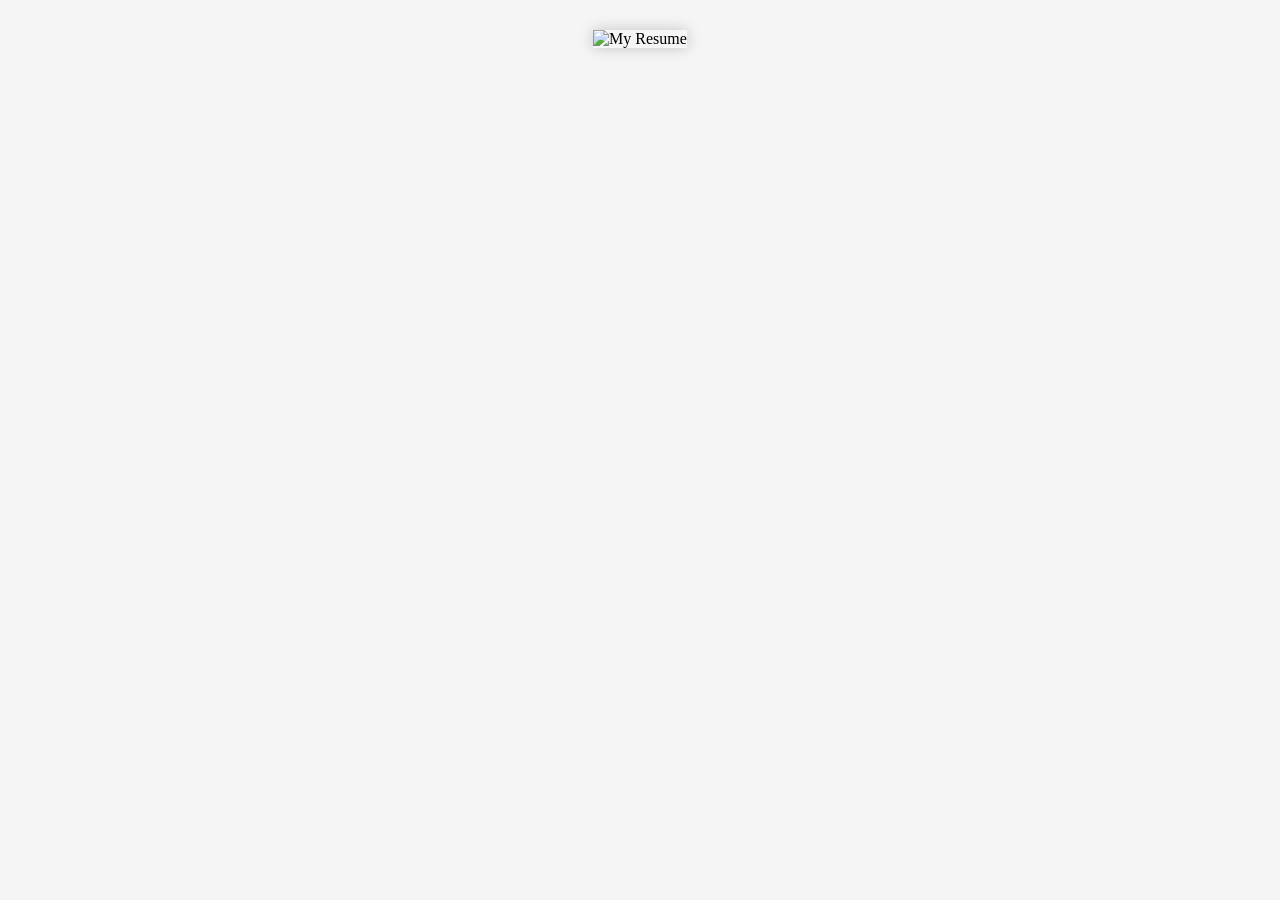
==== resume.html @ 95bcb475 "Add files via upload" ====
<!doctype html>
<html lang="en">
  <head>
    <title>My Resume</title>
    <style>
      body {
        margin: 0;
        background: #f5f5f5;
        display: flex;
        justify-content: center;
        padding: 30px;
      }

      img {
        max-width: 100%;
        height: auto;
        box-shadow: 0 0 15px rgba(0, 0, 0, 0.2);
      }
    </style>
  </head>
  <body>
    <img src="resume.png" alt="My Resume" />
  </body>
</html>
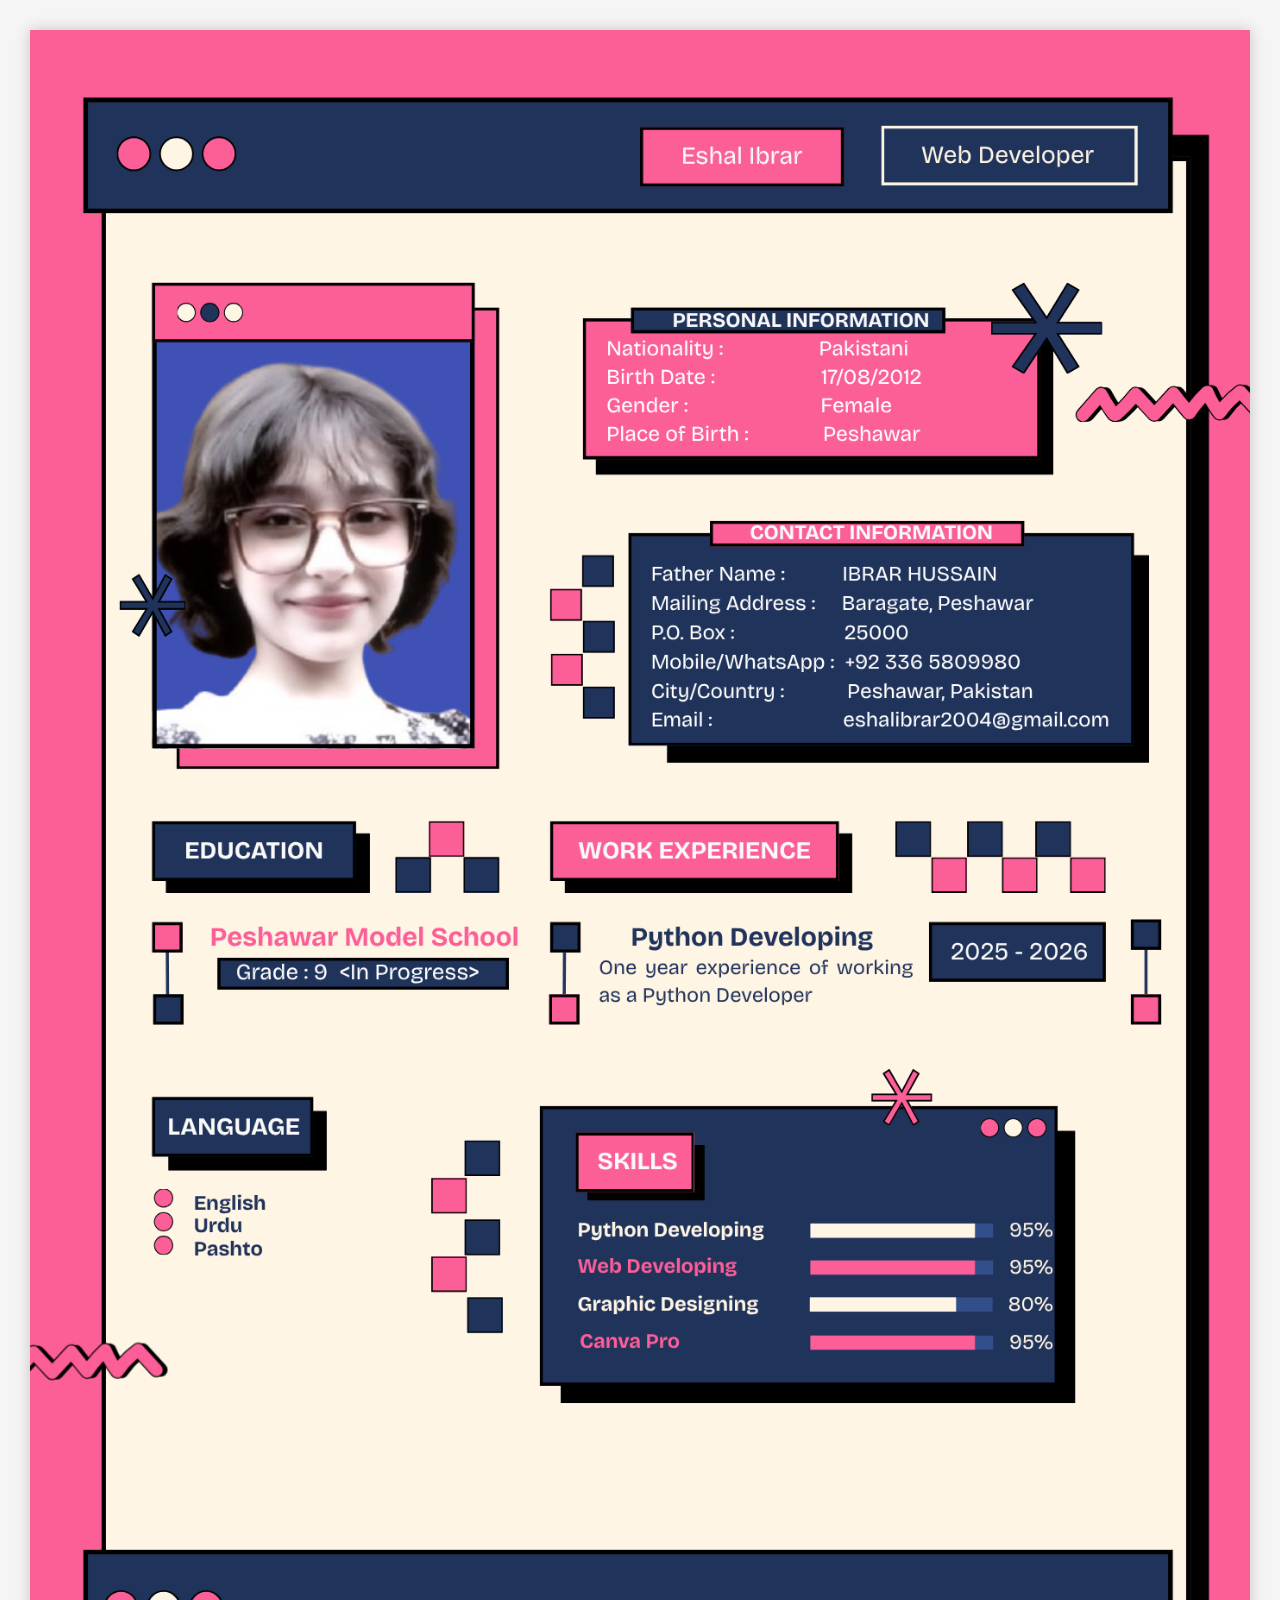
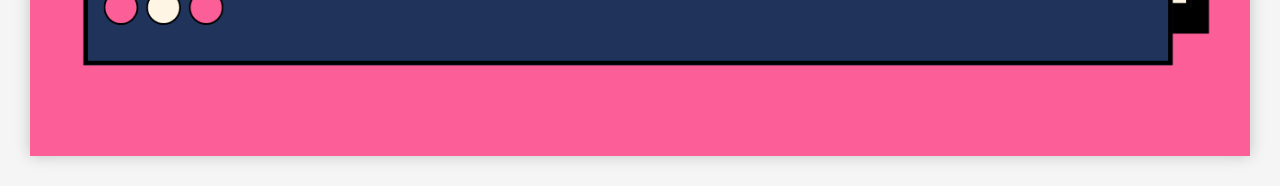
==== commit 3172108a: "Add files via upload" ====
--- a/resume.html
+++ b/resume.html
@@ -19,6 +19,6 @@
     </style>
   </head>
   <body>
-    <img src="resume.png" alt="My Resume" />
+    <img src="./images/fresujme.png" alt="My Resume" />
   </body>
 </html>
